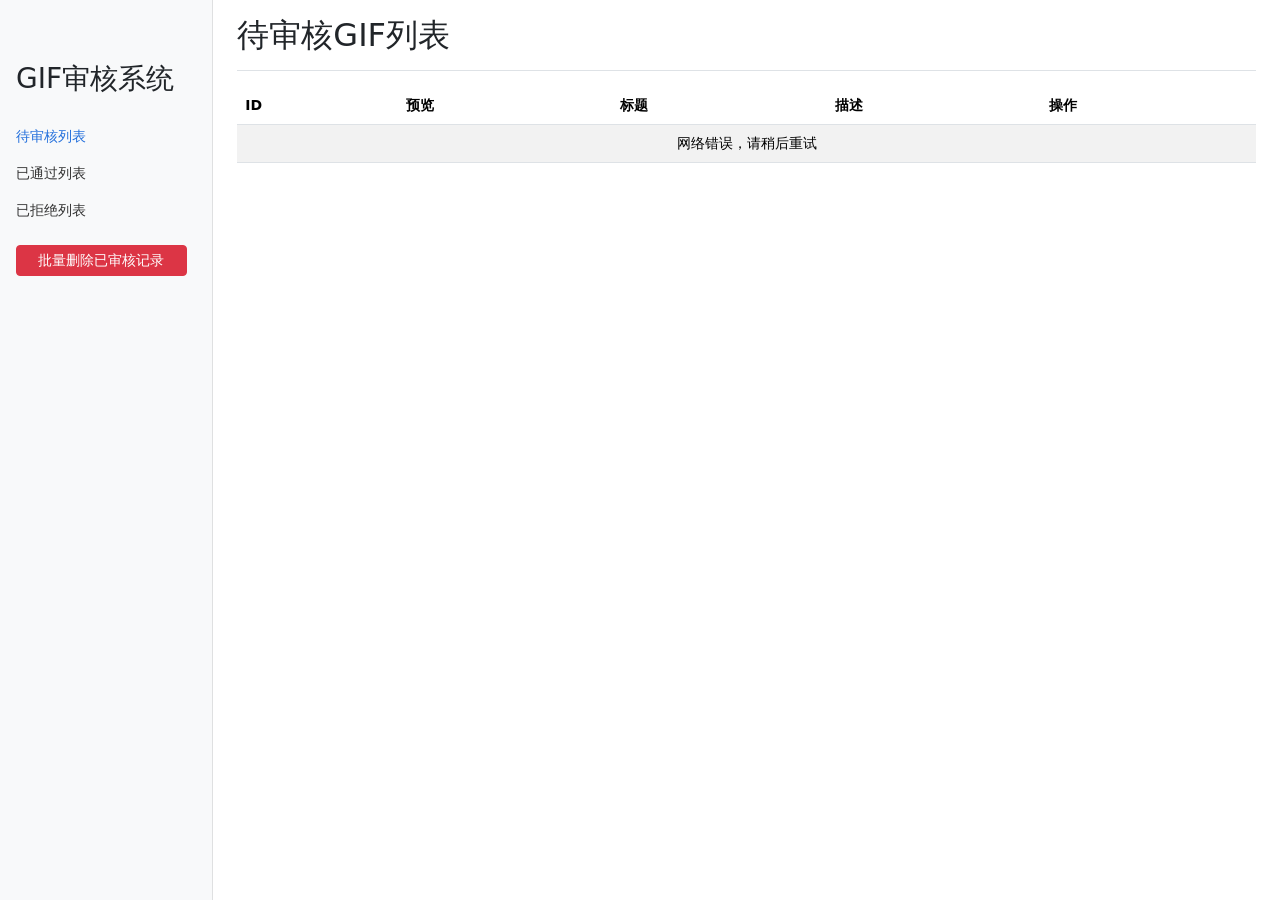
==== gh-admin/src/main/resources/static/index.html @ 07877130 "init" ====
<!DOCTYPE html>
<html lang="zh-CN">
<head>
    <meta charset="UTF-8">
    <meta name="viewport" content="width=device-width, initial-scale=1.0">
    <title>GIF审核管理系统</title>
    <link href="https://cdn.jsdelivr.net/npm/bootstrap@5.3.0-alpha1/dist/css/bootstrap.min.css" rel="stylesheet">
    <link rel="stylesheet" href="css/style.css">
</head>
<body>
    <div class="container-fluid">
        <div class="row">
            <!-- 侧边栏 -->
            <nav id="sidebar" class="col-md-3 col-lg-2 d-md-block bg-light sidebar">
                <div class="position-sticky">
                    <div class="sidebar-header">
                        <h3>GIF审核系统</h3>
                    </div>
                    <ul class="nav flex-column">
                        <li class="nav-item">
                            <a class="nav-link active" href="#" id="pending-link">
                                待审核列表
                            </a>
                        </li>
                        <li class="nav-item">
                            <a class="nav-link" href="#" id="passed-link">
                                已通过列表
                            </a>
                        </li>
                        <li class="nav-item">
                            <a class="nav-link" href="#" id="rejected-link">
                                已拒绝列表
                            </a>
                        </li>
                        <li class="nav-item mt-3">
                            <button class="btn btn-danger btn-sm" id="delete-all-btn">
                                批量删除已审核记录
                            </button>
                        </li>
                    </ul>
                </div>
            </nav>

            <!-- 主内容区 -->
            <main class="col-md-9 ms-sm-auto col-lg-10 px-md-4">
                <div class="d-flex justify-content-between flex-wrap flex-md-nowrap align-items-center pt-3 pb-2 mb-3 border-bottom">
                    <h1 class="h2" id="page-title">待审核GIF列表</h1>
                </div>

                <div class="table-responsive" id="table-container">
                    <table class="table table-striped table-hover">
                        <thead>
                            <tr>
                                <th>ID</th>
                                <th>预览</th>
                                <th>标题</th>
                                <th>描述</th>
                                <th>操作</th>
                            </tr>
                        </thead>
                        <tbody id="gif-list">
                            <!-- GIF列表会通过JS动态加载 -->
                        </tbody>
                    </table>
                </div>

                <!-- 分页控件 -->
                <nav aria-label="Page navigation">
                    <ul class="pagination justify-content-center" id="pagination">
                        <!-- 分页会通过JS动态加载 -->
                    </ul>
                </nav>

                <!-- 审核详情模态框 -->
                <div class="modal fade" id="auditModal" tabindex="-1" aria-labelledby="auditModalLabel" aria-hidden="true">
                    <div class="modal-dialog modal-lg">
                        <div class="modal-content">
                            <div class="modal-header">
                                <h5 class="modal-title" id="auditModalLabel">审核GIF</h5>
                                <button type="button" class="btn-close" data-bs-dismiss="modal" aria-label="Close"></button>
                            </div>
                            <div class="modal-body">
                                <div class="text-center mb-3">
                                    <img id="gif-preview" src="" alt="GIF预览" class="img-fluid">
                                </div>
                                <div class="mb-3">
                                    <label class="form-label">标题</label>
                                    <p id="gif-title"></p>
                                </div>
                                <div class="mb-3">
                                    <label class="form-label">描述</label>
                                    <p id="gif-description"></p>
                                </div>
                                <div class="mb-3" id="reject-reason-container" style="display: none;">
                                    <label for="reject-reason" class="form-label">拒绝原因</label>
                                    <textarea class="form-control" id="reject-reason" rows="3"></textarea>
                                </div>
                            </div>
                            <div class="modal-footer">
                                <button type="button" class="btn btn-secondary" data-bs-dismiss="modal">关闭</button>
                                <button type="button" class="btn btn-danger" id="btn-reject">拒绝</button>
                                <button type="button" class="btn btn-success" id="btn-approve">通过</button>
                                <button type="button" class="btn btn-primary d-none" id="btn-confirm-reject">确认拒绝</button>
                            </div>
                        </div>
                    </div>
                </div>
            </main>
        </div>
    </div>

    <script src="https://cdn.jsdelivr.net/npm/bootstrap@5.3.0-alpha1/dist/js/bootstrap.bundle.min.js"></script>
    <script src="js/app.js"></script>
</body>
</html>
---- gh-admin/src/main/resources/static/css/style.css ----
body {
    font-size: .875rem;
}

.sidebar {
    position: fixed;
    top: 0;
    bottom: 0;
    left: 0;
    z-index: 100;
    padding: 48px 0 0;
    box-shadow: inset -1px 0 0 rgba(0, 0, 0, .1);
}

.sidebar-header {
    padding: 0.875rem 1rem;
    font-size: 1.2rem;
    font-weight: bold;
}

.sidebar .nav-link {
    font-weight: 500;
    color: #333;
}

.sidebar .nav-link.active {
    color: #2470dc;
}

.sidebar-sticky {
    position: relative;
    top: 0;
    height: calc(100vh - 48px);
    padding-top: .5rem;
    overflow-x: hidden;
    overflow-y: auto;
}

.gif-preview-thumbnail {
    max-width: 100px;
    max-height: 100px;
    cursor: pointer;
}

#gif-preview {
    max-height: 300px;
}

#delete-all-btn {
    margin-left: 1rem;
    width: 80%;
}

.nav-item button {
    transition: all 0.3s ease;
}

.nav-item button:hover {
    transform: translateY(-2px);
    box-shadow: 0 4px 8px rgba(0,0,0,0.1);
}

/* 响应式调整 */
@media (max-width: 767.98px) {
    .sidebar {
        position: static;
        height: auto;
    }
}
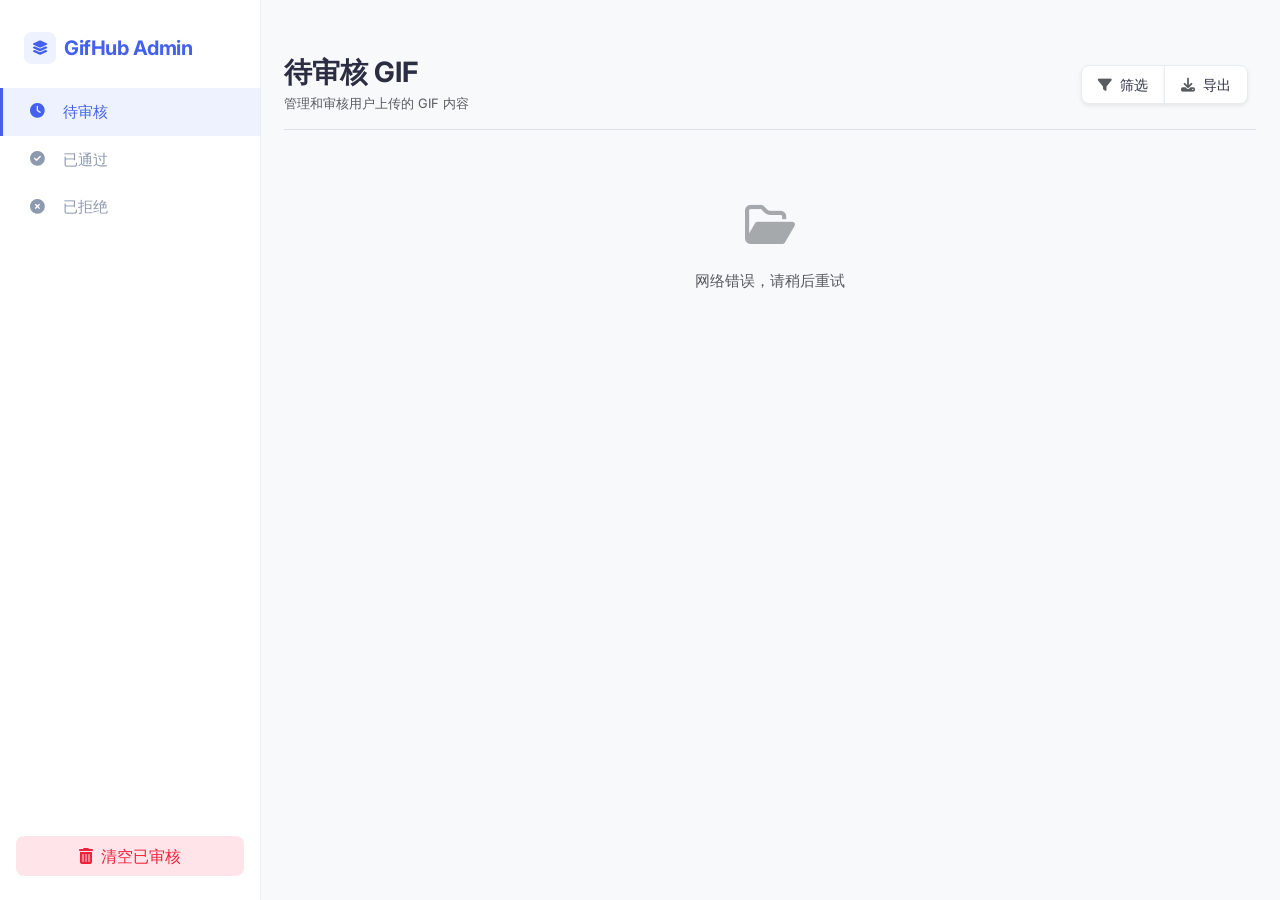
==== commit 2822a796: "optimise" ====
--- a/gh-admin/src/main/resources/static/index.html
+++ b/gh-admin/src/main/resources/static/index.html
@@ -1,106 +1,148 @@
 <!DOCTYPE html>
 <html lang="zh-CN">
+
 <head>
     <meta charset="UTF-8">
     <meta name="viewport" content="width=device-width, initial-scale=1.0">
-    <title>GIF审核管理系统</title>
+    <title>GIF 审核控制台</title>
+    <!-- Google Fonts -->
+    <link href="https://fonts.googleapis.com/css2?family=Inter:wght@300;400;500;600;700&display=swap" rel="stylesheet">
+    <!-- Bootstrap 5 -->
     <link href="https://cdn.jsdelivr.net/npm/bootstrap@5.3.0-alpha1/dist/css/bootstrap.min.css" rel="stylesheet">
+    <!-- Font Awesome -->
+    <link href="https://cdnjs.cloudflare.com/ajax/libs/font-awesome/6.4.0/css/all.min.css" rel="stylesheet">
     <link rel="stylesheet" href="css/style.css">
 </head>
+
 <body>
     <div class="container-fluid">
         <div class="row">
             <!-- 侧边栏 -->
-            <nav id="sidebar" class="col-md-3 col-lg-2 d-md-block bg-light sidebar">
-                <div class="position-sticky">
-                    <div class="sidebar-header">
-                        <h3>GIF审核系统</h3>
+            <nav id="sidebar" class="col-md-3 col-lg-2 d-md-block sidebar collapse">
+                <div class="position-sticky sidebar-sticky d-flex flex-column h-100">
+                    <div class="sidebar-brand mb-4">
+                        <div class="d-flex align-items-center">
+                            <div class="icon-wrapper me-2">
+                                <i class="fa-solid fa-layer-group"></i>
+                            </div>
+                            <span class="brand-text">GifHub Admin</span>
+                        </div>
                     </div>
                     <ul class="nav flex-column">
                         <li class="nav-item">
                             <a class="nav-link active" href="#" id="pending-link">
-                                待审核列表
+                                <i class="fa-solid fa-clock me-3"></i>
+                                <span>待审核</span>
+                                <span class="badge bg-primary rounded-pill ms-auto" id="pending-count"></span>
                             </a>
                         </li>
                         <li class="nav-item">
                             <a class="nav-link" href="#" id="passed-link">
-                                已通过列表
+                                <i class="fa-solid fa-check-circle me-3"></i>
+                                <span>已通过</span>
                             </a>
                         </li>
                         <li class="nav-item">
                             <a class="nav-link" href="#" id="rejected-link">
-                                已拒绝列表
+                                <i class="fa-solid fa-times-circle me-3"></i>
+                                <span>已拒绝</span>
                             </a>
                         </li>
-                        <li class="nav-item mt-3">
-                            <button class="btn btn-danger btn-sm" id="delete-all-btn">
-                                批量删除已审核记录
-                            </button>
-                        </li>
                     </ul>
+
+                    <div class="mt-auto mb-4 px-3">
+                        <button class="btn btn-danger-soft w-100 d-flex align-items-center justify-content-center"
+                            id="delete-all-btn">
+                            <i class="fa-solid fa-trash-alt me-2"></i> 清空已审核
+                        </button>
+                    </div>
                 </div>
             </nav>
 
             <!-- 主内容区 -->
-            <main class="col-md-9 ms-sm-auto col-lg-10 px-md-4">
-                <div class="d-flex justify-content-between flex-wrap flex-md-nowrap align-items-center pt-3 pb-2 mb-3 border-bottom">
-                    <h1 class="h2" id="page-title">待审核GIF列表</h1>
+            <main class="col-md-9 ms-sm-auto col-lg-10 px-md-4 main-content">
+                <div
+                    class="d-flex justify-content-between flex-wrap flex-md-nowrap align-items-center pt-4 pb-3 mb-4 border-bottom">
+                    <div>
+                        <h1 class="h3 fw-bold mb-1" id="page-title">待审核 GIF</h1>
+                        <p class="text-muted small mb-0">管理和审核用户上传的 GIF 内容</p>
+                    </div>
+                    <div class="btn-toolbar mb-2 mb-md-0">
+                        <div class="btn-group me-2">
+                            <button type="button" class="btn btn-sm btn-white shadow-sm">
+                                <i class="fa-solid fa-filter me-1 text-muted"></i> 筛选
+                            </button>
+                            <button type="button" class="btn btn-sm btn-white shadow-sm">
+                                <i class="fa-solid fa-download me-1 text-muted"></i> 导出
+                            </button>
+                        </div>
+                    </div>
                 </div>
 
-                <div class="table-responsive" id="table-container">
-                    <table class="table table-striped table-hover">
-                        <thead>
-                            <tr>
-                                <th>ID</th>
-                                <th>预览</th>
-                                <th>标题</th>
-                                <th>描述</th>
-                                <th>操作</th>
-                            </tr>
-                        </thead>
-                        <tbody id="gif-list">
-                            <!-- GIF列表会通过JS动态加载 -->
-                        </tbody>
-                    </table>
+                <!-- 内容区域：从表格改为 Grid -->
+                <div id="gif-list" class="row g-4">
+                    <!-- JS 动态加载卡片 -->
                 </div>
 
                 <!-- 分页控件 -->
-                <nav aria-label="Page navigation">
+                <nav aria-label="Page navigation" class="mt-5 mb-5">
                     <ul class="pagination justify-content-center" id="pagination">
                         <!-- 分页会通过JS动态加载 -->
                     </ul>
                 </nav>
 
                 <!-- 审核详情模态框 -->
-                <div class="modal fade" id="auditModal" tabindex="-1" aria-labelledby="auditModalLabel" aria-hidden="true">
-                    <div class="modal-dialog modal-lg">
-                        <div class="modal-content">
-                            <div class="modal-header">
-                                <h5 class="modal-title" id="auditModalLabel">审核GIF</h5>
-                                <button type="button" class="btn-close" data-bs-dismiss="modal" aria-label="Close"></button>
+                <div class="modal fade" id="auditModal" tabindex="-1" aria-hidden="true">
+                    <div class="modal-dialog modal-dialog-centered modal-lg">
+                        <div class="modal-content border-0 shadow-lg">
+                            <div class="modal-header border-bottom-0 pb-0">
+                                <h5 class="modal-title fw-bold">审核详情</h5>
+                                <button type="button" class="btn-close" data-bs-dismiss="modal"
+                                    aria-label="Close"></button>
                             </div>
-                            <div class="modal-body">
-                                <div class="text-center mb-3">
-                                    <img id="gif-preview" src="" alt="GIF预览" class="img-fluid">
-                                </div>
-                                <div class="mb-3">
-                                    <label class="form-label">标题</label>
-                                    <p id="gif-title"></p>
-                                </div>
-                                <div class="mb-3">
-                                    <label class="form-label">描述</label>
-                                    <p id="gif-description"></p>
-                                </div>
-                                <div class="mb-3" id="reject-reason-container" style="display: none;">
-                                    <label for="reject-reason" class="form-label">拒绝原因</label>
-                                    <textarea class="form-control" id="reject-reason" rows="3"></textarea>
+                            <div class="modal-body p-4">
+                                <div class="row">
+                                    <div class="col-md-7">
+                                        <div
+                                            class="preview-container bg-light rounded-3 d-flex align-items-center justify-content-center overflow-hidden position-relative">
+                                            <img id="gif-preview" src="" alt="GIF预览" class="img-fluid rounded shadow-sm"
+                                                style="max-height: 400px; object-fit: contain;">
+                                        </div>
+                                    </div>
+                                    <div class="col-md-5 mt-3 mt-md-0 d-flex flex-column">
+                                        <div class="mb-4">
+                                            <label class="text-muted small text-uppercase fw-bold mb-2">标题</label>
+                                            <h5 id="gif-title" class="fw-bold text-dark mb-0"></h5>
+                                        </div>
+                                        <div class="mb-4 flex-grow-1">
+                                            <label class="text-muted small text-uppercase fw-bold mb-2">描述</label>
+                                            <p id="gif-description" class="text-secondary"></p>
+                                        </div>
+
+                                        <div id="reject-reason-container" style="display: none;"
+                                            class="mb-3 animate__animated animate__fadeInUp">
+                                            <label for="reject-reason"
+                                                class="form-label fw-bold text-danger">拒绝原因</label>
+                                            <textarea class="form-control" id="reject-reason" rows="3"
+                                                placeholder="请输入拒绝原因..."></textarea>
+                                        </div>
+                                    </div>
                                 </div>
                             </div>
-                            <div class="modal-footer">
-                                <button type="button" class="btn btn-secondary" data-bs-dismiss="modal">关闭</button>
-                                <button type="button" class="btn btn-danger" id="btn-reject">拒绝</button>
-                                <button type="button" class="btn btn-success" id="btn-approve">通过</button>
-                                <button type="button" class="btn btn-primary d-none" id="btn-confirm-reject">确认拒绝</button>
+                            <div class="modal-footer border-top-0 px-4 pb-4">
+                                <button type="button" class="btn btn-light text-muted"
+                                    data-bs-dismiss="modal">取消</button>
+                                <div class="ms-auto d-flex gap-2">
+                                    <button type="button" class="btn btn-danger-soft" id="btn-reject">
+                                        <i class="fa-solid fa-xmark me-1"></i> 拒绝
+                                    </button>
+                                    <button type="button" class="btn btn-success-soft" id="btn-approve">
+                                        <i class="fa-solid fa-check me-1"></i> 通过
+                                    </button>
+                                    <button type="button" class="btn btn-danger d-none" id="btn-confirm-reject">
+                                        确认拒绝
+                                    </button>
+                                </div>
                             </div>
                         </div>
                     </div>
@@ -112,4 +154,5 @@
     <script src="https://cdn.jsdelivr.net/npm/bootstrap@5.3.0-alpha1/dist/js/bootstrap.bundle.min.js"></script>
     <script src="js/app.js"></script>
 </body>
-</html> +
+</html>
--- a/gh-admin/src/main/resources/static/css/style.css
+++ b/gh-admin/src/main/resources/static/css/style.css
@@ -1,69 +1,269 @@
+:root {
+    --primary-color: #4361ee;
+    --primary-light: #eef2ff;
+    --secondary-color: #3f37c9;
+    --success-color: #2ec4b6;
+    --success-light: #e0fbf8;
+    --danger-color: #ef233c;
+    --danger-light: #ffe5e9;
+    --text-primary: #2b2d42;
+    --text-secondary: #8d99ae;
+    --bg-light: #f8f9fa;
+    --sidebar-bg: #ffffff;
+    --sidebar-width: 260px;
+    --border-radius: 12px;
+    --card-shadow: 0 4px 20px rgba(0, 0, 0, 0.05);
+    --card-hover-shadow: 0 10px 25px rgba(0, 0, 0, 0.1);
+    --transition: all 0.3s ease;
+}
+
 body {
-    font-size: .875rem;
-}
-
+    font-family: 'Inter', -apple-system, BlinkMacSystemFont, "Segoe UI", Roboto, "Helvetica Neue", Arial, sans-serif;
+    background-color: var(--bg-light);
+    color: var(--text-primary);
+    font-size: 0.925rem;
+}
+
+/* Sidebar */
 .sidebar {
     position: fixed;
     top: 0;
     bottom: 0;
     left: 0;
     z-index: 100;
-    padding: 48px 0 0;
-    box-shadow: inset -1px 0 0 rgba(0, 0, 0, .1);
-}
-
-.sidebar-header {
-    padding: 0.875rem 1rem;
-    font-size: 1.2rem;
-    font-weight: bold;
+    padding: 0;
+    box-shadow: 1px 0 0 rgba(0, 0, 0, .05);
+    background-color: var(--sidebar-bg);
+    width: var(--sidebar-width);
+}
+
+.sidebar-sticky {
+    height: 100vh;
+    overflow-x: hidden;
+    overflow-y: auto;
+    padding-top: 2rem;
+}
+
+.sidebar-brand {
+    padding: 0 1.5rem;
+    font-size: 1.25rem;
+    font-weight: 700;
+    color: var(--primary-color);
+    letter-spacing: -0.5px;
+}
+
+.icon-wrapper {
+    width: 32px;
+    height: 32px;
+    background: var(--primary-light);
+    color: var(--primary-color);
+    border-radius: 8px;
+    display: flex;
+    align-items: center;
+    justify-content: center;
+    font-size: 0.9rem;
 }
 
 .sidebar .nav-link {
     font-weight: 500;
-    color: #333;
+    color: var(--text-secondary);
+    padding: 0.8rem 1.5rem;
+    display: flex;
+    align-items: center;
+    transition: var(--transition);
+    border-left: 3px solid transparent;
+}
+
+.sidebar .nav-link:hover {
+    color: var(--primary-color);
+    background-color: var(--primary-light);
 }
 
 .sidebar .nav-link.active {
-    color: #2470dc;
-}
-
-.sidebar-sticky {
-    position: relative;
-    top: 0;
-    height: calc(100vh - 48px);
-    padding-top: .5rem;
-    overflow-x: hidden;
-    overflow-y: auto;
-}
-
-.gif-preview-thumbnail {
-    max-width: 100px;
-    max-height: 100px;
-    cursor: pointer;
-}
-
-#gif-preview {
-    max-height: 300px;
-}
-
-#delete-all-btn {
-    margin-left: 1rem;
-    width: 80%;
-}
-
-.nav-item button {
-    transition: all 0.3s ease;
-}
-
-.nav-item button:hover {
-    transform: translateY(-2px);
-    box-shadow: 0 4px 8px rgba(0,0,0,0.1);
-}
-
-/* 响应式调整 */
+    color: var(--primary-color);
+    background-color: var(--primary-light);
+    border-left-color: var(--primary-color);
+}
+
+.sidebar .nav-link i {
+    width: 20px;
+    text-align: center;
+}
+
+/* Main Content */
+.main-content {
+    margin-left: var(--sidebar-width);
+    padding: 2rem;
+    width: calc(100% - var(--sidebar-width));
+}
+
 @media (max-width: 767.98px) {
     .sidebar {
-        position: static;
+        width: 100%;
         height: auto;
-    }
-} +        position: relative;
+    }
+
+    .main-content {
+        width: 100%;
+        margin-left: 0;
+    }
+}
+
+/* Cards */
+.gif-card {
+    background: #fff;
+    border-radius: var(--border-radius);
+    border: none;
+    box-shadow: var(--card-shadow);
+    transition: var(--transition);
+    overflow: hidden;
+    height: 100%;
+    display: flex;
+    flex-direction: column;
+}
+
+.gif-card:hover {
+    transform: translateY(-5px);
+    box-shadow: var(--card-hover-shadow);
+}
+
+.gif-card-img-wrapper {
+    position: relative;
+    padding-top: 75%;
+    /* 4:3 Aspect Ratio */
+    overflow: hidden;
+    background-color: #f1f3f5;
+}
+
+.gif-card-img {
+    position: absolute;
+    top: 0;
+    left: 0;
+    width: 100%;
+    height: 100%;
+    object-fit: cover;
+    transition: transform 0.5s ease;
+}
+
+.gif-card:hover .gif-card-img {
+    transform: scale(1.05);
+}
+
+.gif-card-body {
+    padding: 1.25rem;
+    flex-grow: 1;
+    display: flex;
+    flex-direction: column;
+}
+
+.gif-card-title {
+    font-weight: 600;
+    margin-bottom: 0.5rem;
+    font-size: 1rem;
+    white-space: nowrap;
+    overflow: hidden;
+    text-overflow: ellipsis;
+}
+
+.gif-card-text {
+    color: var(--text-secondary);
+    font-size: 0.875rem;
+    display: -webkit-box;
+    -webkit-line-clamp: 2;
+    -webkit-box-orient: vertical;
+    overflow: hidden;
+    margin-bottom: 1rem;
+    flex-grow: 1;
+}
+
+.gif-card-footer {
+    margin-top: auto;
+    display: flex;
+    justify-content: space-between;
+    align-items: center;
+}
+
+/* Buttons */
+.btn {
+    border-radius: 8px;
+    padding: 0.5rem 1rem;
+    font-weight: 500;
+    transition: var(--transition);
+}
+
+.btn-white {
+    background-color: #fff;
+    border: 1px solid #e9ecef;
+    color: var(--text-primary);
+}
+
+.btn-white:hover {
+    background-color: #f8f9fa;
+    border-color: #dee2e6;
+}
+
+.btn-primary {
+    background-color: var(--primary-color);
+    border-color: var(--primary-color);
+}
+
+.btn-primary:hover {
+    background-color: var(--secondary-color);
+    border-color: var(--secondary-color);
+}
+
+.btn-danger-soft {
+    background-color: var(--danger-light);
+    color: var(--danger-color);
+    border: none;
+}
+
+.btn-danger-soft:hover {
+    background-color: var(--danger-color);
+    color: #fff;
+}
+
+.btn-success-soft {
+    background-color: var(--success-light);
+    color: var(--success-color);
+    border: none;
+}
+
+.btn-success-soft:hover {
+    background-color: var(--success-color);
+    color: #fff;
+}
+
+/* Modal */
+.modal-content {
+    border-radius: 16px;
+    overflow: hidden;
+}
+
+.preview-container {
+    background-color: #f8f9fa;
+    border-radius: 12px;
+    min-height: 300px;
+}
+
+/* Animations */
+@keyframes fadeIn {
+    from {
+        opacity: 0;
+        transform: translateY(10px);
+    }
+
+    to {
+        opacity: 1;
+        transform: translateY(0);
+    }
+}
+
+.animate__fadeIn {
+    animation: fadeIn 0.3s ease-out forwards;
+}
+
+.animate__fadeInUp {
+    animation: fadeIn 0.4s ease-out forwards;
+}
